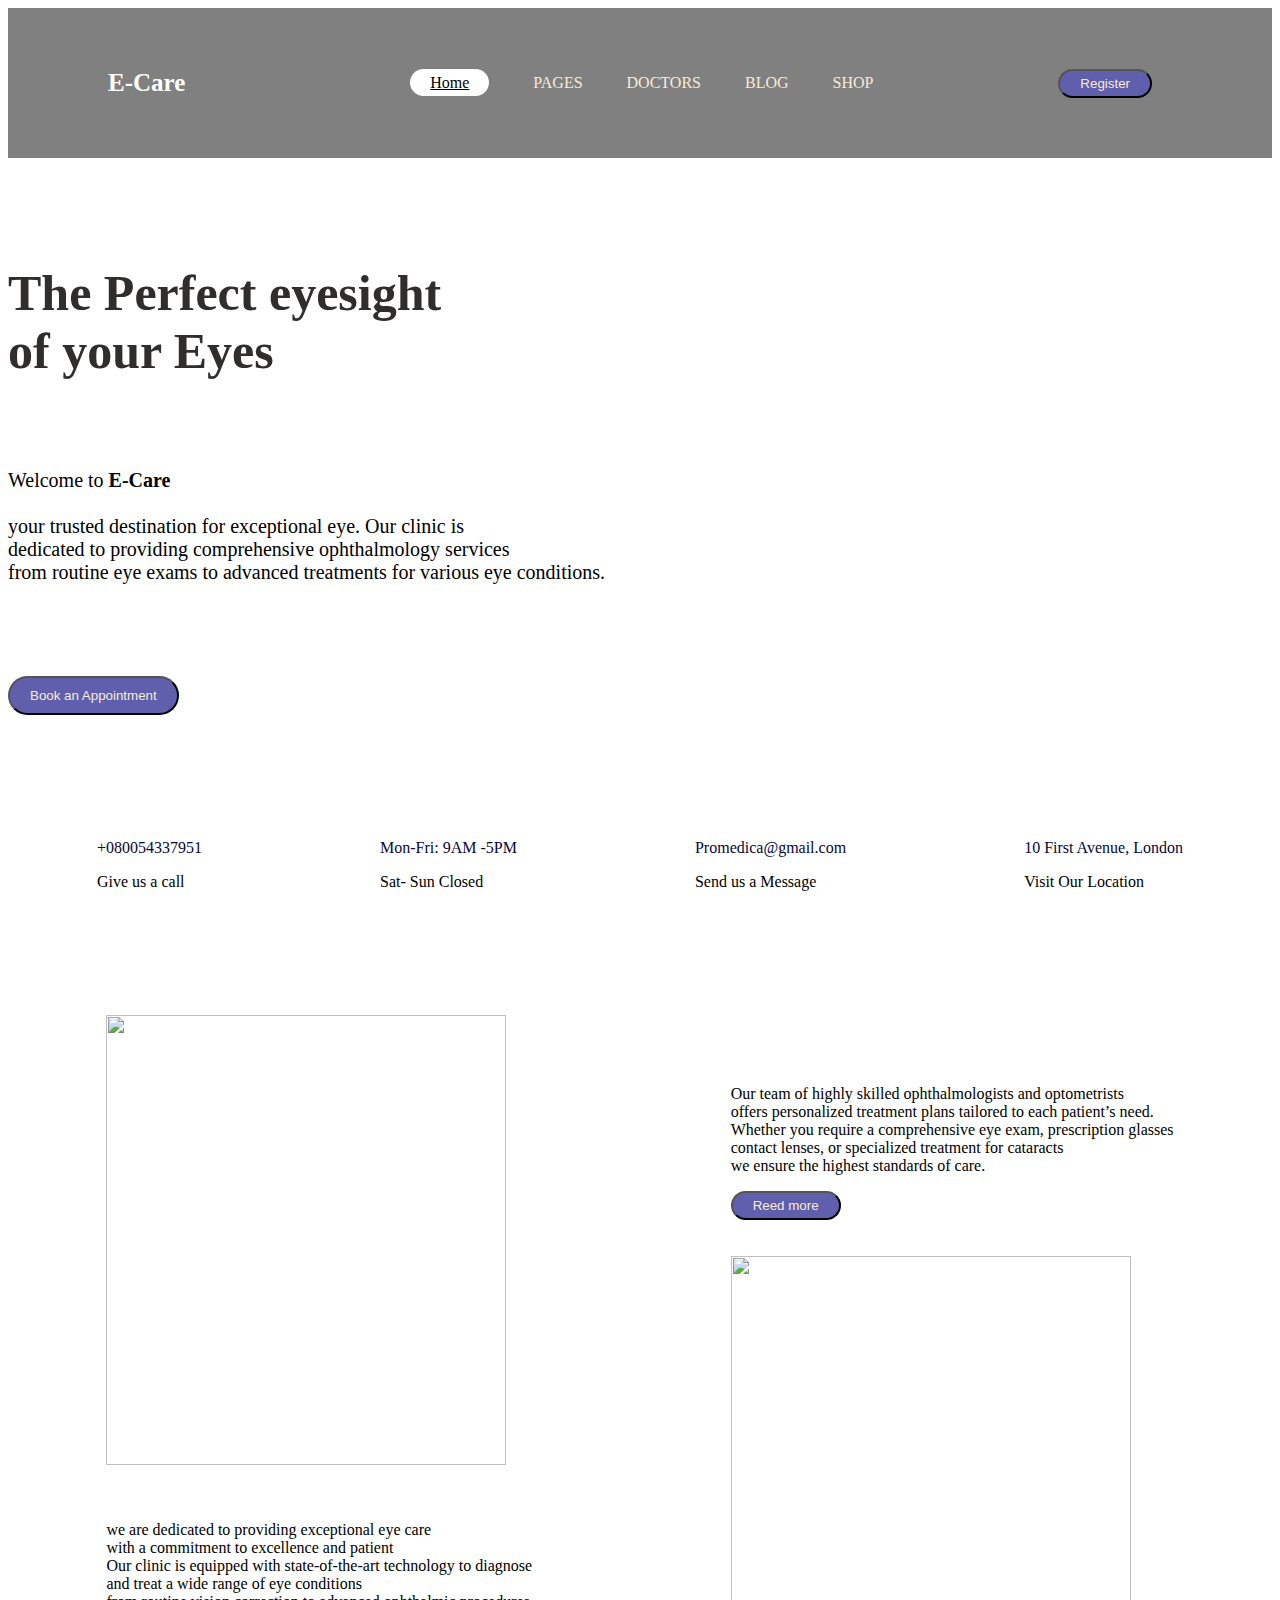
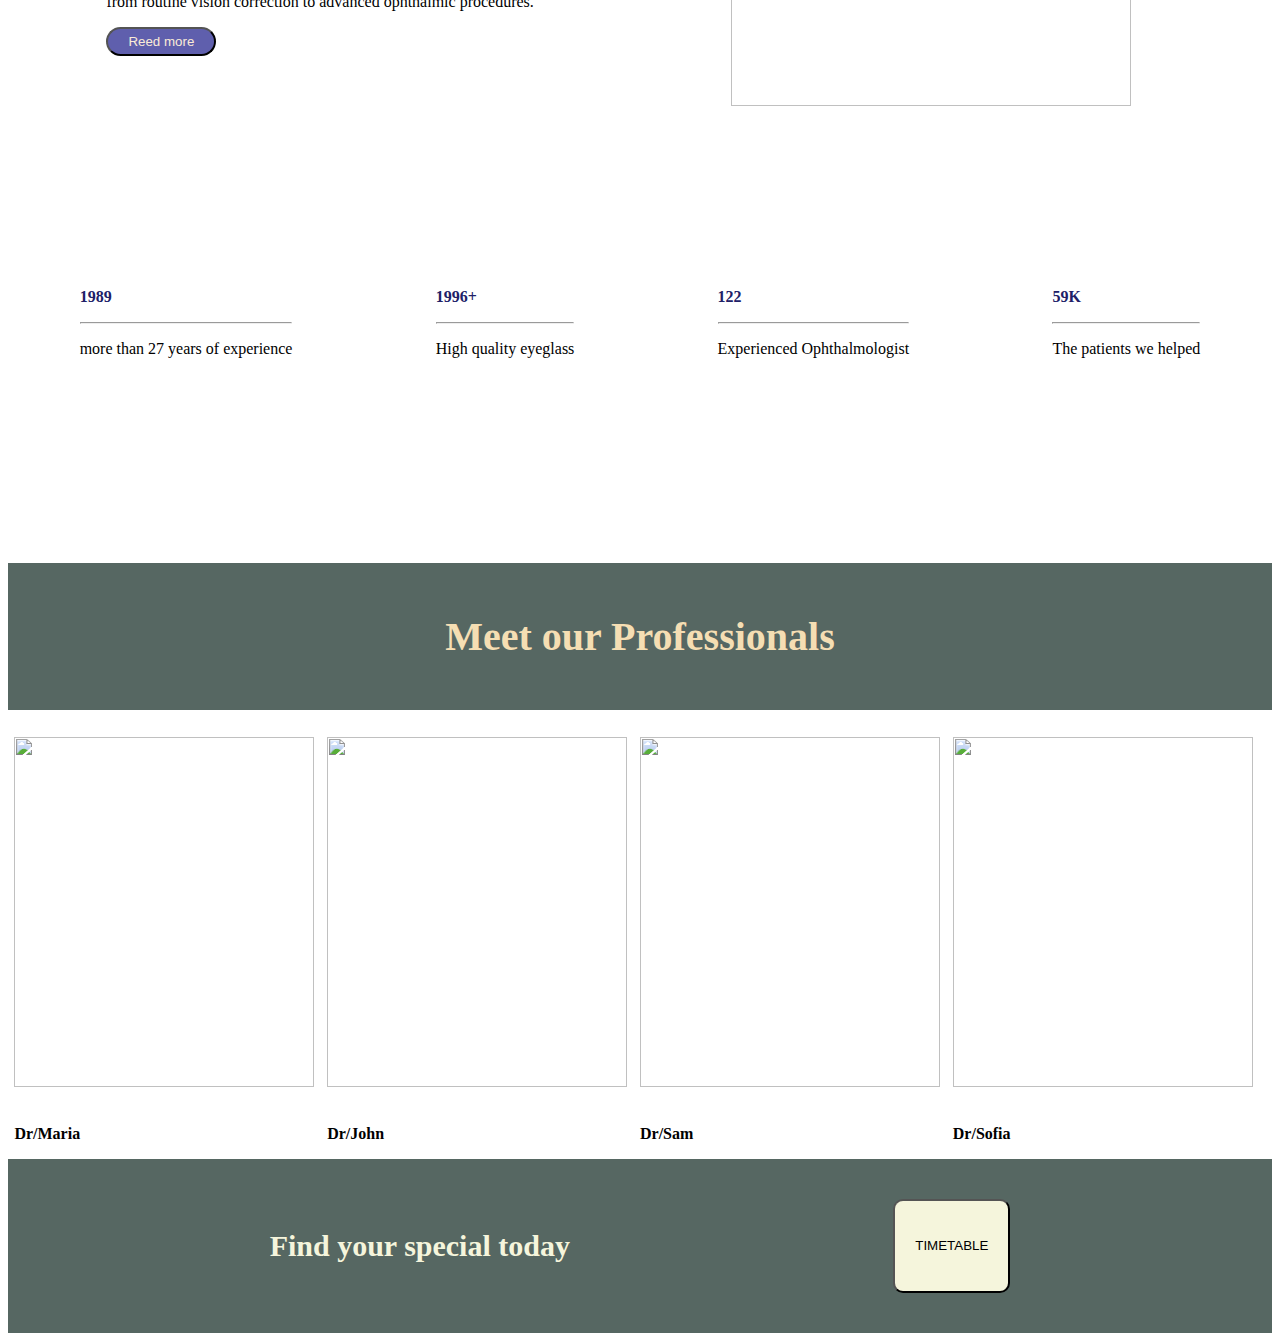
==== index.html @ f4765604 "first commit" ====
<!DOCTYPE html>
<html lang="en">
<head>
    <meta charset="UTF-8">
    <meta name="viewport" content="width=device-width, initial-scale=1.0">
    <link rel="stylesheet" href="doctor appointment.css">
    <title>E-Care</title>
    
</head>
<body>
    <section class="sec1">
          <nav>
        <a class="logo">E-Care</a>
         
        <ul>
             
            <li><a class="Home" href="">Home</a></li>
            <li><a class="page">PAGES</a></li>
            <li><a class="doctor">DOCTORS</a></li> 
            <li><a class="blog">BLOG</a></li> 
            <li><a class="shop">SHOP</a></li> 
         </ul>
         <button class="button">Register</button>
     </nav><br><br><br><br>
     <h1 class="title">The Perfect eyesight <br>of your Eyes</h1>
     <br><br>
      <p class="welcom">Welcome to <B>E-Care</B><br> <br> your trusted destination for exceptional 
     eye. Our clinic is <br> dedicated to providing comprehensive ophthalmology  
     services   <br>from routine eye exams to advanced treatments for various eye conditions.</p> <br><br><br><br>
     <button class="book">Book an Appointment</button>
     <br><br><br><br><br><br><br>

      
     <div class="end">
        <div> <p class="date"> <B>+080054337951</B></p>
            <p>Give us a call</p>
        </div> 
         
        <div >
        <p class="date"> <B>Mon-Fri: 9AM -5PM</B></p>
        <p>Sat- Sun Closed</p>
        </div>
        <div>
            <p class="date"> <B>Promedica@gmail.com</B> </p>
            <p>Send us a Message</p>
        </div>
        <div>
            <p class="date"> <B>10 First Avenue, London</B> </p>
            <p> Visit Our Location </p>
            </div>
     </div>
    </section>
    <br><br><br><br><br><br>
    <section >
         <div class="sec2"> 
        <div> 
            <img  class=" img" src="eyes for doctor.jpg" width="400" height="450" >
            <br><br><br>
           <p>  we are dedicated to providing exceptional eye care  <br>
           with a commitment to excellence and patient <br>
            Our clinic is equipped with state-of-the-art technology to diagnose <br>
            and treat a wide range of eye conditions <br>
            from routine vision correction to advanced ophthalmic procedures. </p>
            <button class="but"> Reed more </button>
       </div>
       <div> <br> <br> <br> 
           <p> Our team of highly skilled ophthalmologists and optometrists <br>
            offers personalized treatment plans tailored to each patient’s need. <br>
            Whether you require a comprehensive eye exam, prescription glasses <br>
            contact lenses, or specialized treatment for cataracts   <br>
             we ensure the highest standards of care.</p>
           <button class="but"> Reed more </button> <br><br><br>

           <img  class=" img" src="fix.jpg" width="400" height="450" >
        </div>
    </div>
    <br><br><br><br><br><br><br><br><br>
    <div class="end2">
     <div> <p class="num"><B>1989</B></p><hr>
         <p>more than 27 years of experience</p>
     </div> 
      
     <div>
     <p class="num" > <B>1996+</B></p><hr>
     <p>High quality eyeglass</p>
     </div>
     <div>
         <p class="num" ><B>122</B> </p><hr>
         <p>Experienced Ophthalmologist</p>
     </div>
     <div>
         <p class="num"> <B>59K</B> </p><hr>
         <p> The patients we helped </p>
         </div>
    </div>
           
    </div>  
       
</section> 
<br><br><br><br><br><br><br><br><br>
<section>
    <h1 class="tttt" align="center"><B>Meet our Professionals</B></h1>
    <div class="doctors">
        <div>
            <img src="doctor1.webp" width="300" height="350" > 
            <br><br>
            <p> <B>Dr/Maria</B></p>
    
        </div>
        <div>
            <img src="doctor2.webp" width="300" height="350" > 
            <br><br>
            <p> <B>Dr/John</B></p>
    
        </div>
        <div>
            <img src="doctor3.webp" width="300" height="350" > 
            <br><br>
            <p> <B>Dr/Sam</B></p>
    
        </div>
        <div>
            <img src="doctor4.webp" width="300" height="350"  > 
            <br><br>
            <p> <B>Dr/Sofia</B></p>
    
        </div> <br><br><br><br>
    </div>
    <div class="end3">
        <p class="ggg"><B>Find your special today </B></p>
        <button class="put">TIMETABLE</button>
    </div>
</section>
 

    

     

         
             
    
      
</body>
</html>
---- doctor appointment.css ----
.sec1 {
    background:url( eyes\ doctor.jpg);
    background-size: cover;

}
nav{
    display: flex;
    justify-content: space-between;
    align-items: center;
    padding: 40px 100px;
    background-color:gray;
}
nav ul li{
    display: inline-block;
    margin: 10px 20px;
    color: black;
     

    
}
.button{
    background-color:rgb(95, 95, 173);
    color: antiquewhite;
    padding: 5px 20px;
    border-radius: 50px;
   margin-right: 20px;
}
.Home{
background-color:white;
color: black;
padding: 5px 20px;
border-radius: 50px;
}
.logo{
    color:white;
    font-size: 25px;
    font-weight: 600;
}
.page{
    color:antiquewhite;
}
.doctor{
    color:antiquewhite;
}
.blog{
    color:antiquewhite;
}
.shop{
    color:antiquewhite;
}
.title{
    font-weight: 900;
    font-size:50px;
    color:rgb(48, 45, 45);
}
.welcom{
    font-weight:400;
    font-size:20px;
}
.book{
    background-color:rgb(95, 95, 173);
    color: antiquewhite;
    padding: 10px 20px;
    border-radius: 45px;
    font-weight: 100;}
.end{
    display: flex;
    justify-content:space-around;
    color:black;
}
 .welcom{
    font-weight: 400;
 }
 .date{
    color:rgb(6, 6, 58);
    font-weight: 200;
 }
 .sec2{
    display: flex;
    justify-content: space-around;
 }
 .but{
    background-color:rgb(95, 95, 173);
    color: antiquewhite;
    padding: 5px 20px;
    border-radius: 50px;
   margin-right: 20px;
 }
 .end2{
    display: flex;
    justify-content:space-around;
    align-items: center;

 }
 .num{
    color: rgb(32, 32, 103);
 }
  .doctors{
    display: flex;
    justify-content:space-around;
  }
  .tttt{
    color: wheat;
    font-size: 40px;
    background-color: rgb(86, 103, 98);
    padding: 50px 100px;
    align-content: center;
     
  }
  .end3{
    color:black;
    display: flex;
    justify-content:space-around;
    background-color: rgb(86, 103, 98);
    padding: 40px 100px ;
    
  }
  .ggg{
    font-size: 30px;
    color: beige;
  }
  .put{
    background-color:beige;
    color:black;
    padding: 5px 20px;
    border-radius: 10px;
   
  }
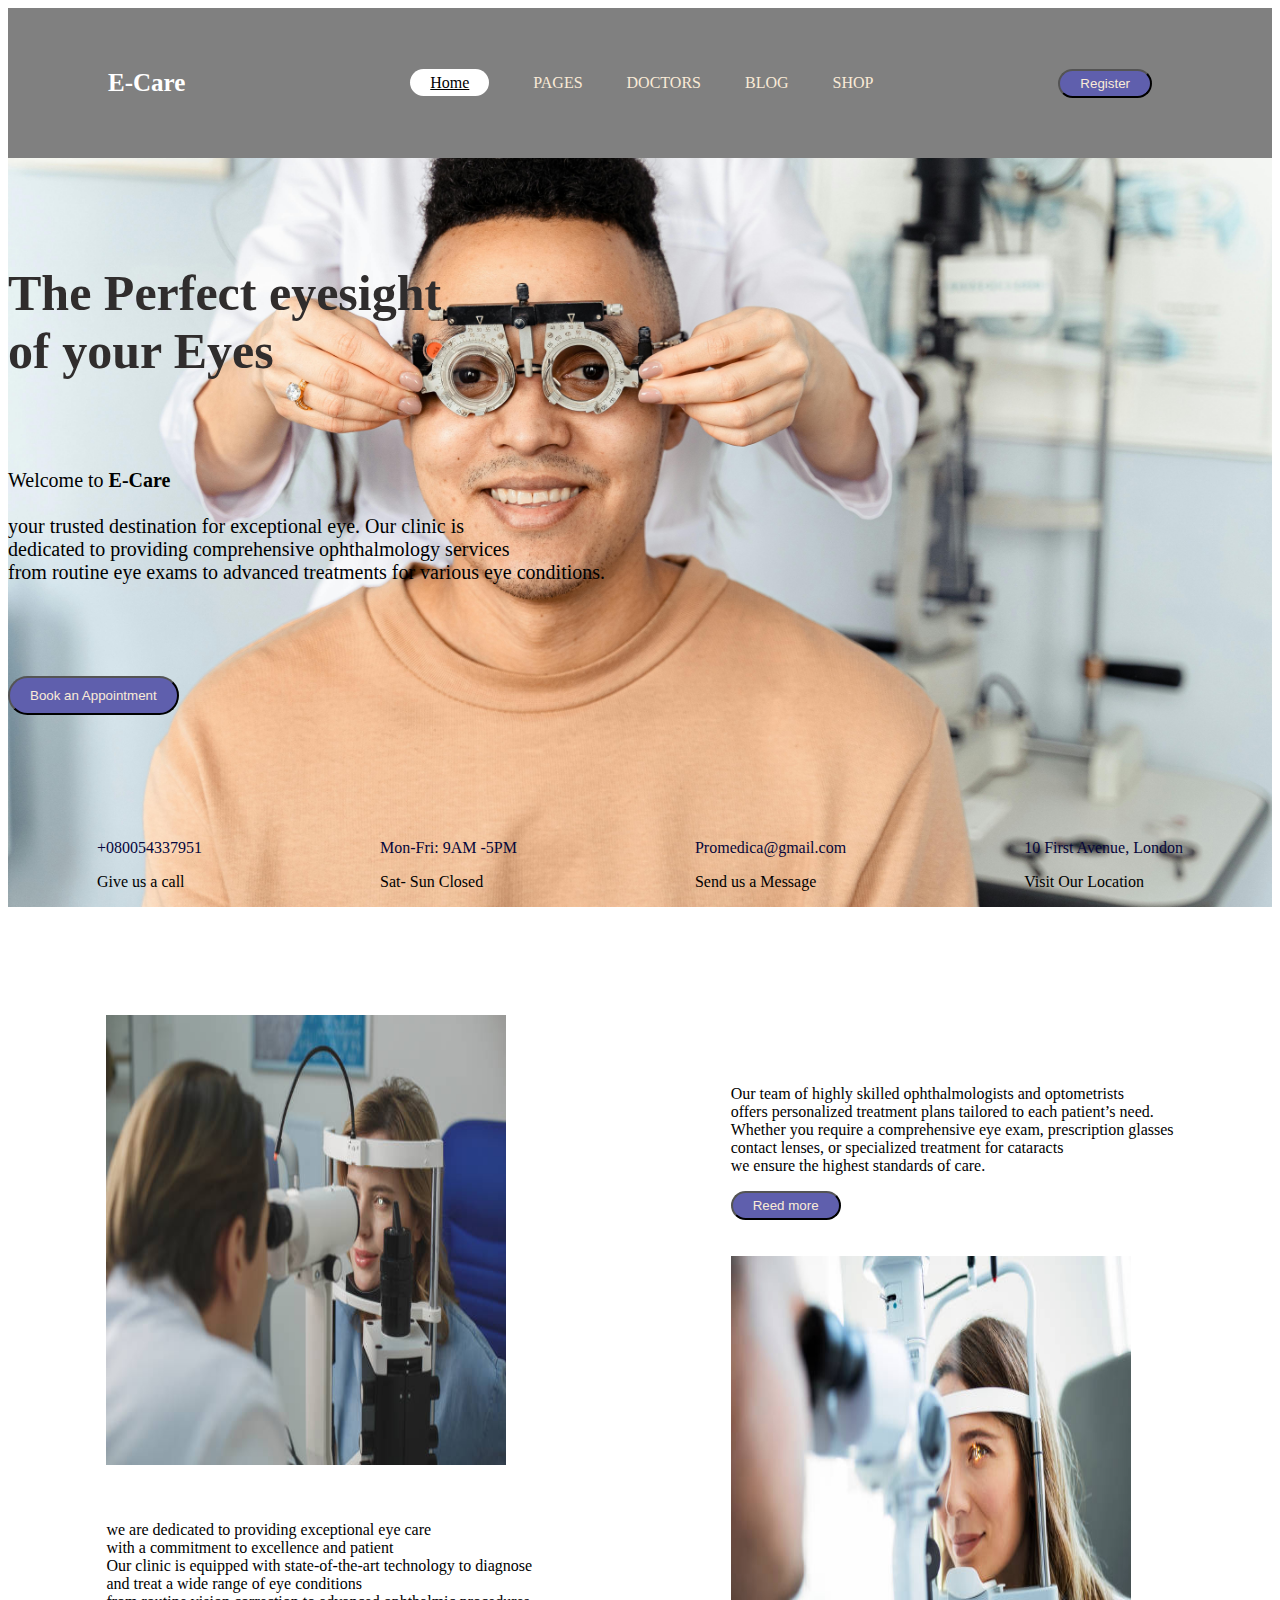
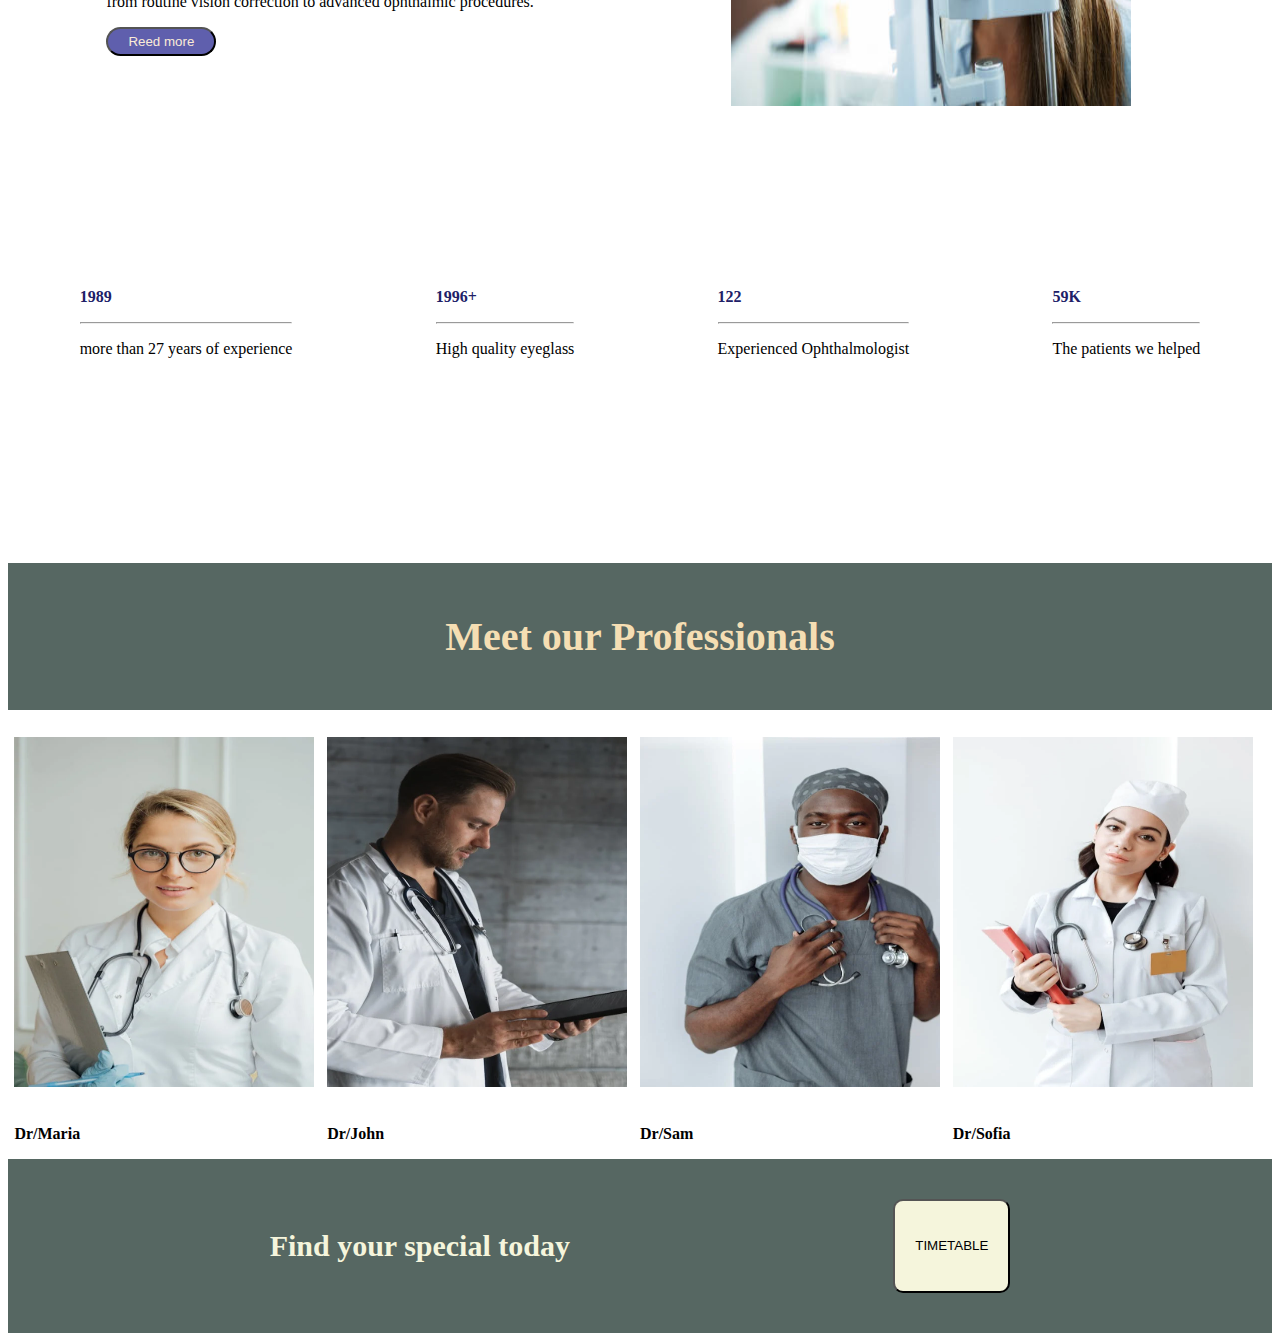
==== commit 270d9ee6: "first commit" ====
--- a/index.html
+++ b/index.html
@@ -3,7 +3,7 @@
 <head>
     <meta charset="UTF-8">
     <meta name="viewport" content="width=device-width, initial-scale=1.0">
-    <link rel="stylesheet" href="doctor appointment.css">
+    <link rel="stylesheet" href="index.css">
     <title>E-Care</title>
     
 </head>
--- a/index.css
+++ b/index.css
@@ -0,0 +1,128 @@
+ .sec1 {
+    background:url( eyes\ doctor.jpg);
+    background-size: cover;
+
+}
+nav{
+    display: flex;
+    justify-content: space-between;
+    align-items: center;
+    padding: 40px 100px;
+    background-color:gray;
+}
+nav ul li{
+    display: inline-block;
+    margin: 10px 20px;
+    color: black;
+     
+
+    
+}
+.button{
+    background-color:rgb(95, 95, 173);
+    color: antiquewhite;
+    padding: 5px 20px;
+    border-radius: 50px;
+   margin-right: 20px;
+}
+.Home{
+background-color:white;
+color: black;
+padding: 5px 20px;
+border-radius: 50px;
+}
+.logo{
+    color:white;
+    font-size: 25px;
+    font-weight: 600;
+}
+.page{
+    color:antiquewhite;
+}
+.doctor{
+    color:antiquewhite;
+}
+.blog{
+    color:antiquewhite;
+}
+.shop{
+    color:antiquewhite;
+}
+.title{
+    font-weight: 900;
+    font-size:50px;
+    color:rgb(48, 45, 45);
+}
+.welcom{
+    font-weight:400;
+    font-size:20px;
+}
+.book{
+    background-color:rgb(95, 95, 173);
+    color: antiquewhite;
+    padding: 10px 20px;
+    border-radius: 45px;
+    font-weight: 100;}
+.end{
+    display: flex;
+    justify-content:space-around;
+    color:black;
+}
+ .welcom{
+    font-weight: 400;
+ }
+ .date{
+    color:rgb(6, 6, 58);
+    font-weight: 200;
+ }
+ .sec2{
+    display: flex;
+    justify-content: space-around;
+ }
+ .but{
+    background-color:rgb(95, 95, 173);
+    color: antiquewhite;
+    padding: 5px 20px;
+    border-radius: 50px;
+   margin-right: 20px;
+ }
+ .end2{
+    display: flex;
+    justify-content:space-around;
+    align-items: center;
+
+ }
+ .num{
+    color: rgb(32, 32, 103);
+ }
+  .doctors{
+    display: flex;
+    justify-content:space-around;
+  }
+  .tttt{
+    color: wheat;
+    font-size: 40px;
+    background-color: rgb(86, 103, 98);
+    padding: 50px 100px;
+    align-content: center;
+     
+  }
+  .end3{
+    color:black;
+    display: flex;
+    justify-content:space-around;
+    background-color: rgb(86, 103, 98);
+    padding: 40px 100px ;
+    
+  }
+  .ggg{
+    font-size: 30px;
+    color: beige;
+  }
+  .put{
+    background-color:beige;
+    color:black;
+    padding: 5px 20px;
+    border-radius: 10px;
+   
+  }
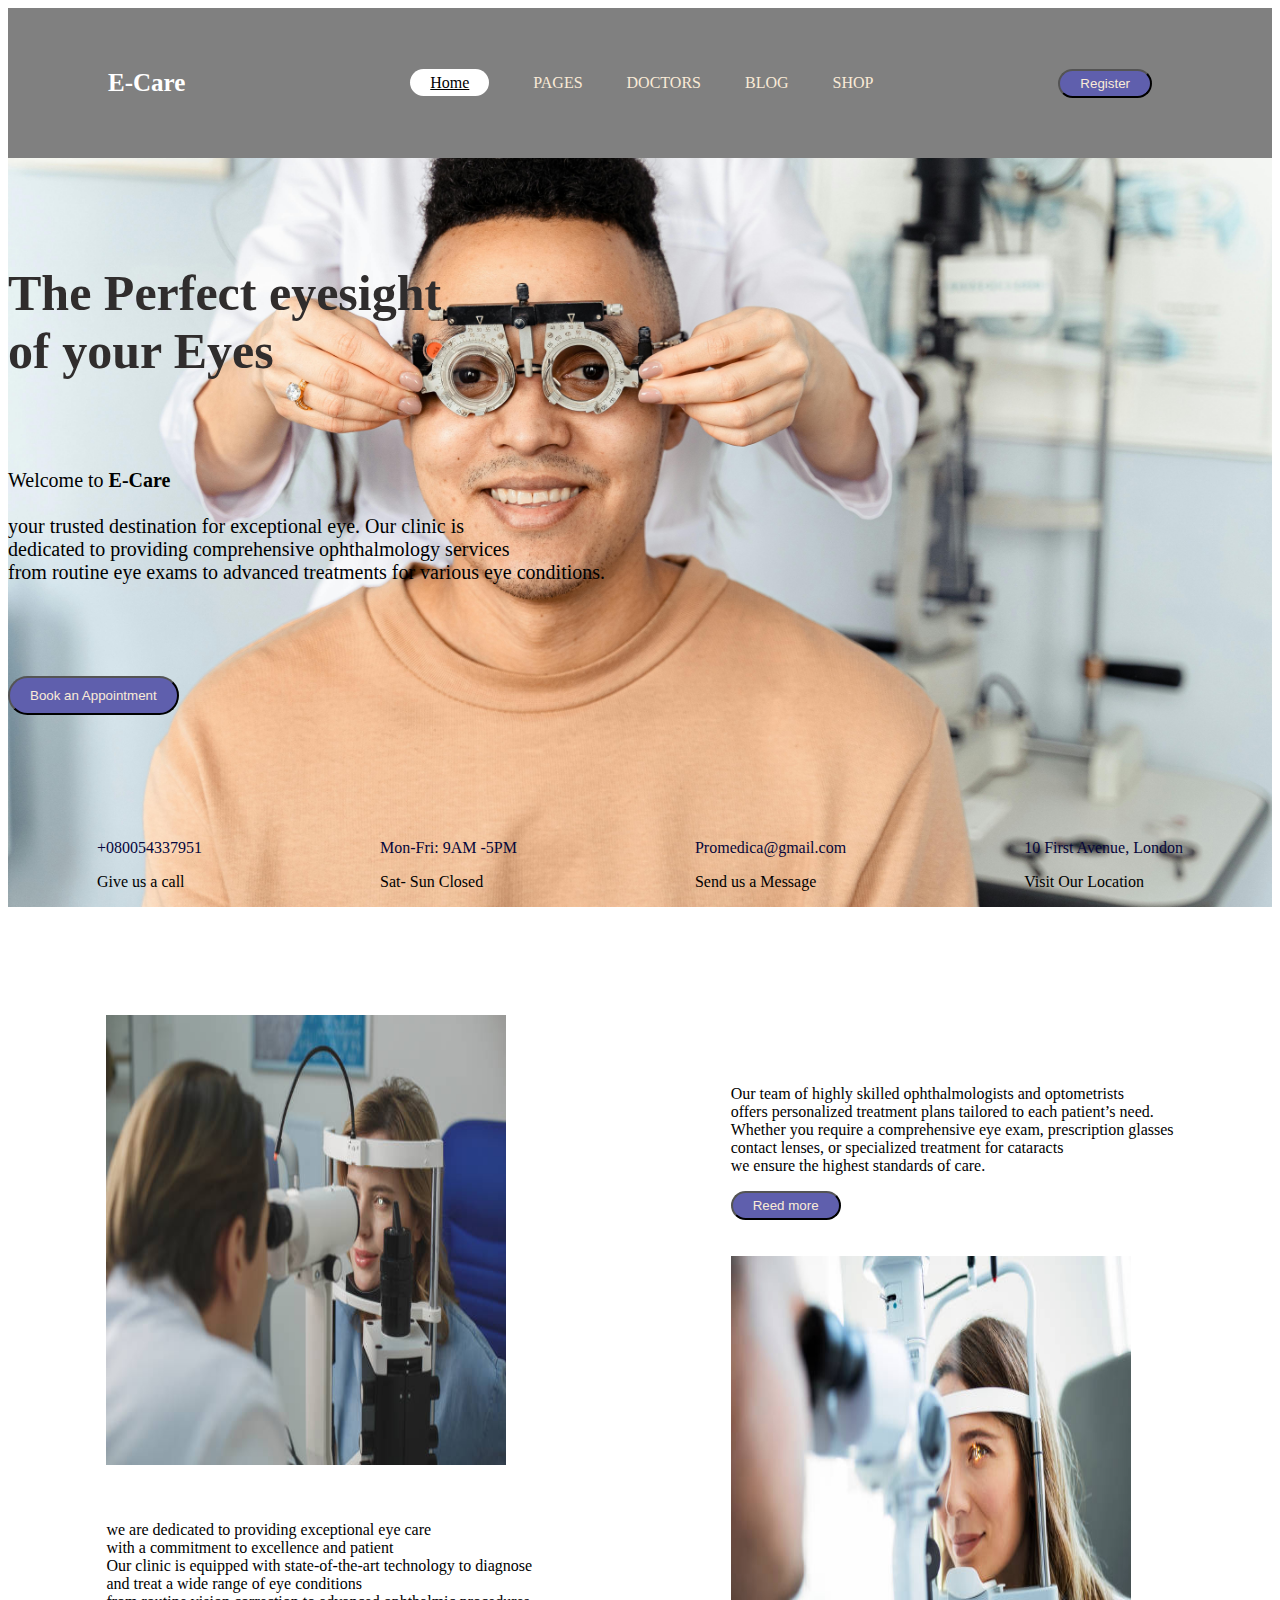
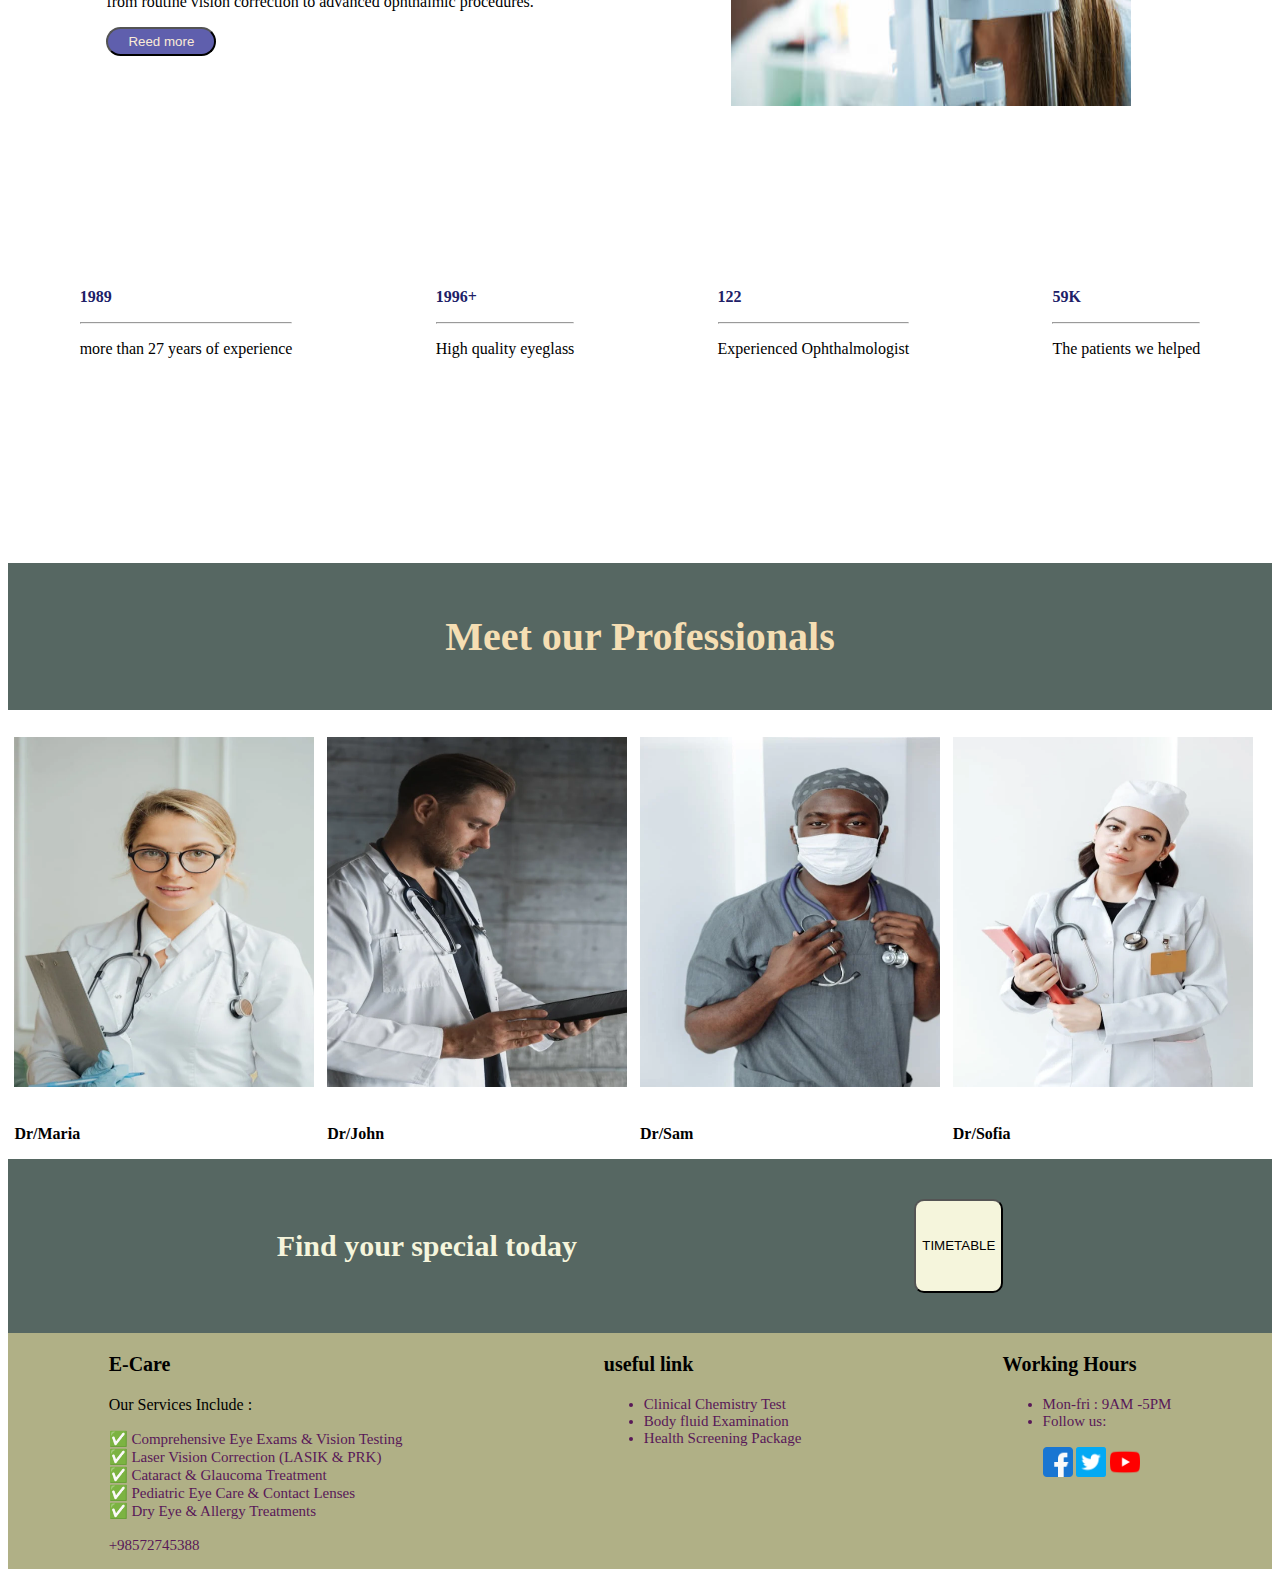
==== commit d9ba9ddc: "first commit" ====
--- a/index.html
+++ b/index.html
@@ -130,7 +130,48 @@
         <p class="ggg"><B>Find your special today </B></p>
         <button class="put">TIMETABLE</button>
     </div>
-</section>
+</section> 
+<div class="footer">
+    <div>
+        <p class="foot"><B>E-Care</B></p>
+        <p>Our Services Include :</p>
+        <p class="list"> ✅ Comprehensive Eye Exams & Vision Testing <br>
+            ✅ Laser Vision Correction (LASIK & PRK) <br>
+            ✅ Cataract & Glaucoma Treatment <br>
+            ✅ Pediatric Eye Care & Contact Lenses <br>
+            ✅ Dry Eye & Allergy Treatments <br><br>
+               +98572745388</p>
+    
+            
+    </div>
+    <div>
+        
+           <p class="foot"><B> useful link</B> </p>  
+            <ul>
+                <li class="list">Clinical Chemistry Test</li>
+                <li class="list">Body fluid Examination </li>
+                <li class="list">Health Screening Package</li>
+                 
+              </ul>
+    
+    
+    </div>
+    <div>
+        <p class="foot"><B>Working Hours</B> </p>  
+            <ul>
+                <li class="list"> Mon-fri : 9AM -5PM</li>
+                
+                <li class="list">Follow us: <br> <br><img src="icon facebook.png"   width="30px" height="30" > <img src="icon twitter.png"   width="30px" height="30" > <img src="icon youtube.png"   width="30px" height="30" ></li>
+                 
+                 
+              </ul>
+    
+    </div>
+</div>
+
+ 
+ 
+
  
 
     
--- a/index.css
+++ b/index.css
@@ -122,7 +122,20 @@
   .put{
     background-color:beige;
     color:black;
-    padding: 5px 20px;
+    padding:5px,10px;
     border-radius: 10px;
    
   }
+  .footer{
+    display: flex;
+    justify-content: space-around;
+    background-color:rgb(176, 176, 134);
+  }
+  .foot{
+    font-size:20px;
+    color: black;
+  }
+  .list{
+    font-size:15px;
+    color: rgb(88, 24, 88);
+  }
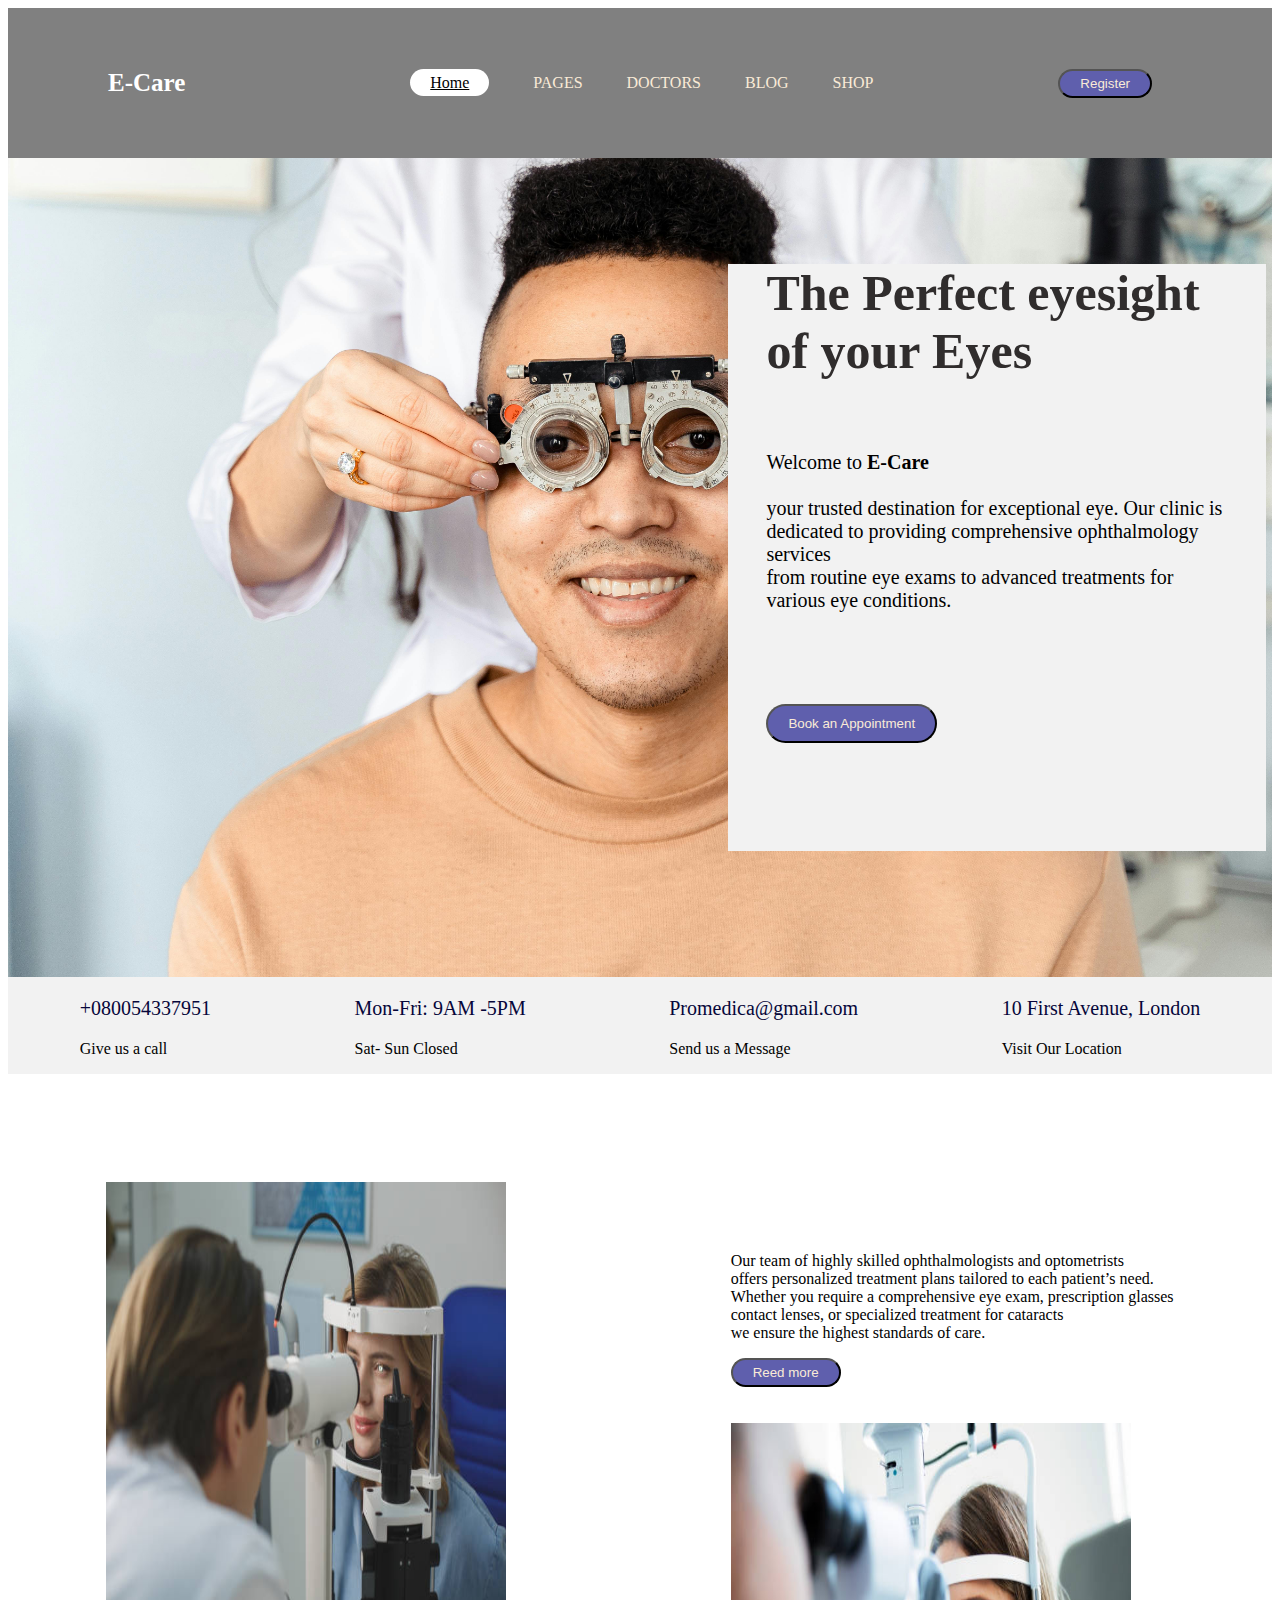
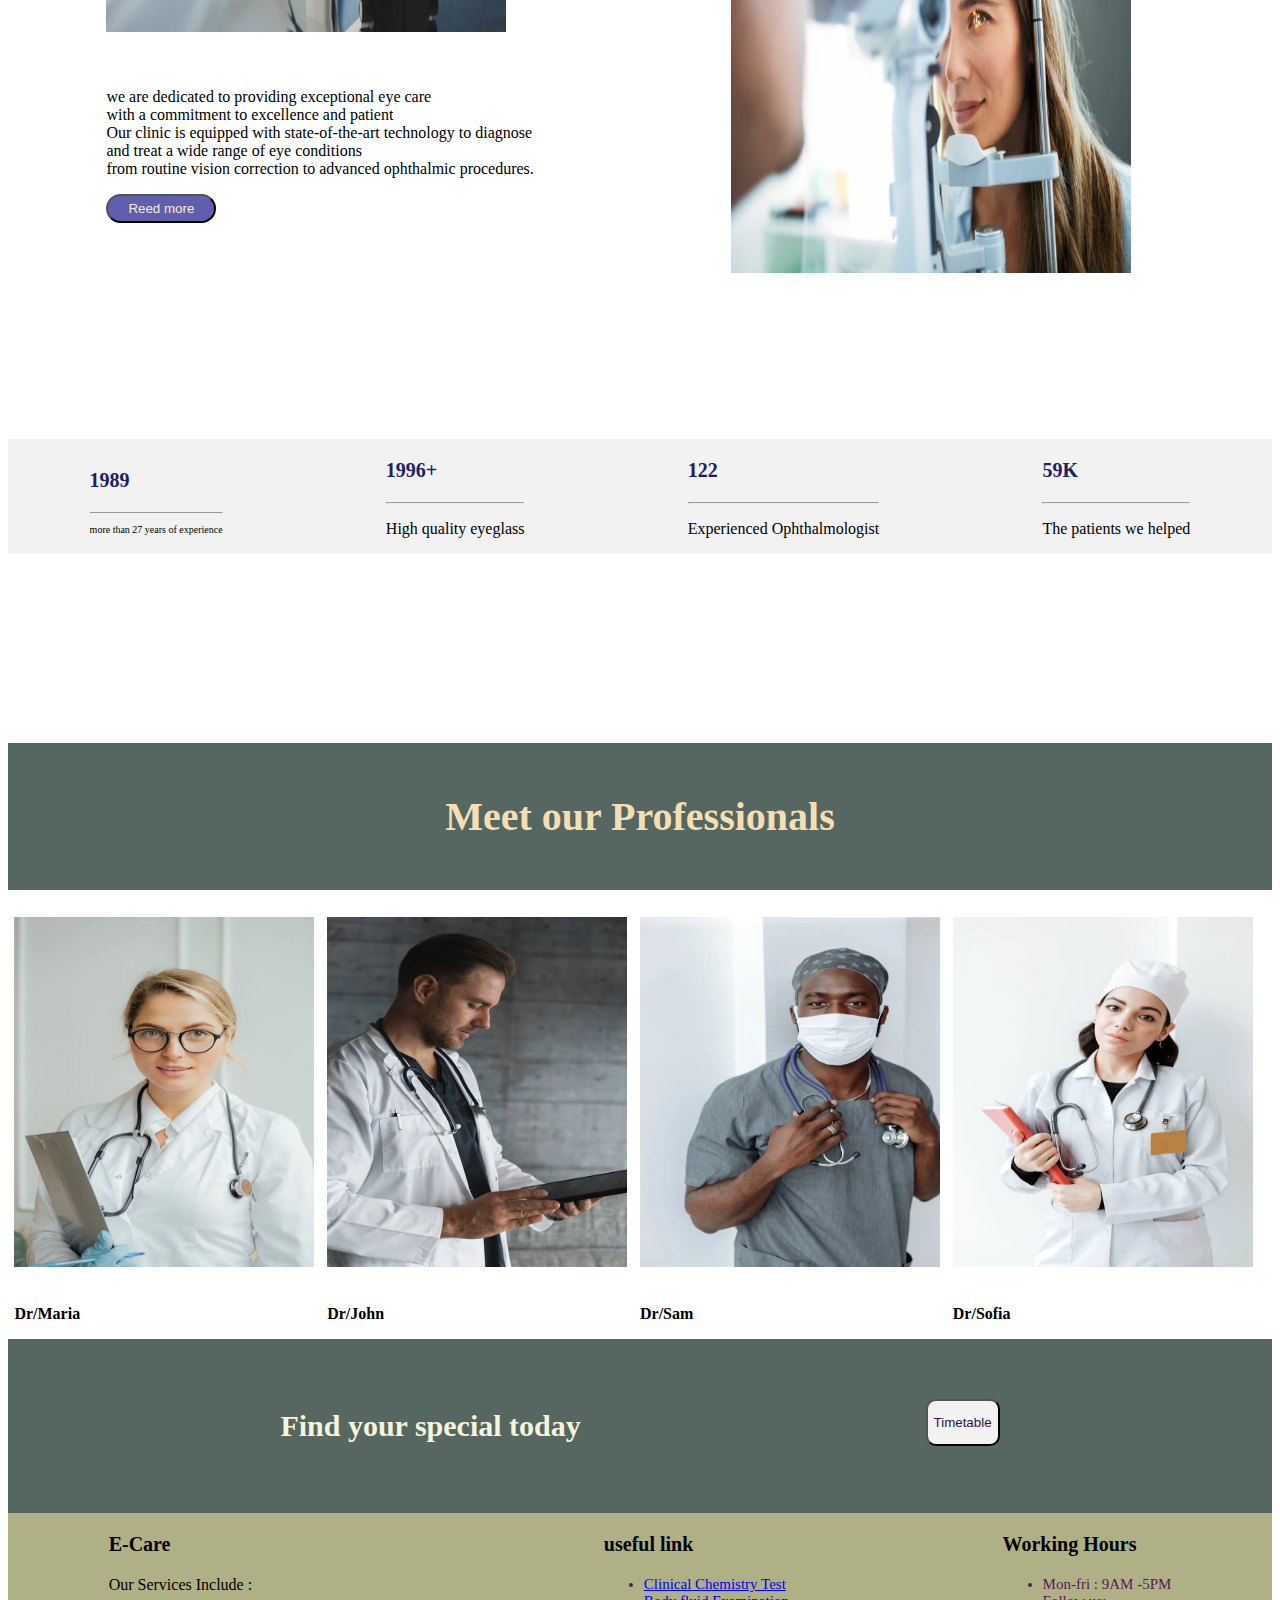
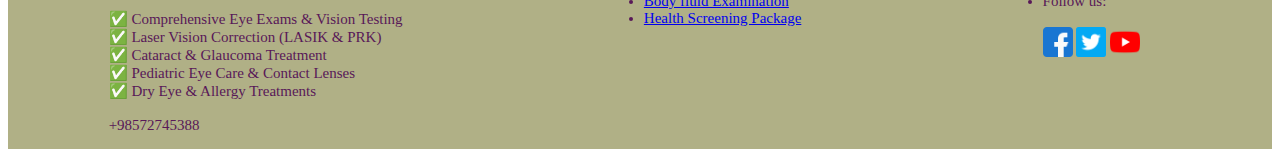
==== commit 28c6c655: "Add files via upload" ====
--- a/index.html
+++ b/index.html
@@ -1,186 +1,192 @@
-<!DOCTYPE html>
-<html lang="en">
-<head>
-    <meta charset="UTF-8">
-    <meta name="viewport" content="width=device-width, initial-scale=1.0">
-    <link rel="stylesheet" href="index.css">
-    <title>E-Care</title>
-    
-</head>
-<body>
-    <section class="sec1">
-          <nav>
-        <a class="logo">E-Care</a>
-         
-        <ul>
-             
-            <li><a class="Home" href="">Home</a></li>
-            <li><a class="page">PAGES</a></li>
-            <li><a class="doctor">DOCTORS</a></li> 
-            <li><a class="blog">BLOG</a></li> 
-            <li><a class="shop">SHOP</a></li> 
-         </ul>
-         <button class="button">Register</button>
-     </nav><br><br><br><br>
-     <h1 class="title">The Perfect eyesight <br>of your Eyes</h1>
-     <br><br>
-      <p class="welcom">Welcome to <B>E-Care</B><br> <br> your trusted destination for exceptional 
-     eye. Our clinic is <br> dedicated to providing comprehensive ophthalmology  
-     services   <br>from routine eye exams to advanced treatments for various eye conditions.</p> <br><br><br><br>
-     <button class="book">Book an Appointment</button>
-     <br><br><br><br><br><br><br>
-
-      
-     <div class="end">
-        <div> <p class="date"> <B>+080054337951</B></p>
-            <p>Give us a call</p>
-        </div> 
-         
-        <div >
-        <p class="date"> <B>Mon-Fri: 9AM -5PM</B></p>
-        <p>Sat- Sun Closed</p>
-        </div>
-        <div>
-            <p class="date"> <B>Promedica@gmail.com</B> </p>
-            <p>Send us a Message</p>
-        </div>
-        <div>
-            <p class="date"> <B>10 First Avenue, London</B> </p>
-            <p> Visit Our Location </p>
-            </div>
-     </div>
-    </section>
-    <br><br><br><br><br><br>
-    <section >
-         <div class="sec2"> 
-        <div> 
-            <img  class=" img" src="eyes for doctor.jpg" width="400" height="450" >
-            <br><br><br>
-           <p>  we are dedicated to providing exceptional eye care  <br>
-           with a commitment to excellence and patient <br>
-            Our clinic is equipped with state-of-the-art technology to diagnose <br>
-            and treat a wide range of eye conditions <br>
-            from routine vision correction to advanced ophthalmic procedures. </p>
-            <button class="but"> Reed more </button>
-       </div>
-       <div> <br> <br> <br> 
-           <p> Our team of highly skilled ophthalmologists and optometrists <br>
-            offers personalized treatment plans tailored to each patient’s need. <br>
-            Whether you require a comprehensive eye exam, prescription glasses <br>
-            contact lenses, or specialized treatment for cataracts   <br>
-             we ensure the highest standards of care.</p>
-           <button class="but"> Reed more </button> <br><br><br>
-
-           <img  class=" img" src="fix.jpg" width="400" height="450" >
-        </div>
-    </div>
-    <br><br><br><br><br><br><br><br><br>
-    <div class="end2">
-     <div> <p class="num"><B>1989</B></p><hr>
-         <p>more than 27 years of experience</p>
-     </div> 
-      
-     <div>
-     <p class="num" > <B>1996+</B></p><hr>
-     <p>High quality eyeglass</p>
-     </div>
-     <div>
-         <p class="num" ><B>122</B> </p><hr>
-         <p>Experienced Ophthalmologist</p>
-     </div>
-     <div>
-         <p class="num"> <B>59K</B> </p><hr>
-         <p> The patients we helped </p>
-         </div>
-    </div>
-           
-    </div>  
-       
-</section> 
-<br><br><br><br><br><br><br><br><br>
-<section>
-    <h1 class="tttt" align="center"><B>Meet our Professionals</B></h1>
-    <div class="doctors">
-        <div>
-            <img src="doctor1.webp" width="300" height="350" > 
-            <br><br>
-            <p> <B>Dr/Maria</B></p>
-    
-        </div>
-        <div>
-            <img src="doctor2.webp" width="300" height="350" > 
-            <br><br>
-            <p> <B>Dr/John</B></p>
-    
-        </div>
-        <div>
-            <img src="doctor3.webp" width="300" height="350" > 
-            <br><br>
-            <p> <B>Dr/Sam</B></p>
-    
-        </div>
-        <div>
-            <img src="doctor4.webp" width="300" height="350"  > 
-            <br><br>
-            <p> <B>Dr/Sofia</B></p>
-    
-        </div> <br><br><br><br>
-    </div>
-    <div class="end3">
-        <p class="ggg"><B>Find your special today </B></p>
-        <button class="put">TIMETABLE</button>
-    </div>
-</section> 
-<div class="footer">
-    <div>
-        <p class="foot"><B>E-Care</B></p>
-        <p>Our Services Include :</p>
-        <p class="list"> ✅ Comprehensive Eye Exams & Vision Testing <br>
-            ✅ Laser Vision Correction (LASIK & PRK) <br>
-            ✅ Cataract & Glaucoma Treatment <br>
-            ✅ Pediatric Eye Care & Contact Lenses <br>
-            ✅ Dry Eye & Allergy Treatments <br><br>
-               +98572745388</p>
-    
-            
-    </div>
-    <div>
-        
-           <p class="foot"><B> useful link</B> </p>  
-            <ul>
-                <li class="list">Clinical Chemistry Test</li>
-                <li class="list">Body fluid Examination </li>
-                <li class="list">Health Screening Package</li>
-                 
-              </ul>
-    
-    
-    </div>
-    <div>
-        <p class="foot"><B>Working Hours</B> </p>  
-            <ul>
-                <li class="list"> Mon-fri : 9AM -5PM</li>
-                
-                <li class="list">Follow us: <br> <br><img src="icon facebook.png"   width="30px" height="30" > <img src="icon twitter.png"   width="30px" height="30" > <img src="icon youtube.png"   width="30px" height="30" ></li>
-                 
-                 
-              </ul>
-    
-    </div>
-</div>
-
- 
- 
-
- 
-
-    
-
-     
-
-         
-             
-    
-      
-</body>
+<!DOCTYPE html>
+<html lang="en">
+<head>
+    <meta charset="UTF-8">
+    <meta name="viewport" content="width=device-width, initial-scale=1.0">
+    <link rel="stylesheet" href="index.css">
+    <title>E-Care</title>
+    
+</head>
+<body>
+    <section class="sec1"> 
+        
+          <nav>
+        <a class="logo">E-Care</a>
+         
+        <ul>
+             
+            <li><a class="Home" href="">Home</a></li>
+            <li><a class="page">PAGES</a></li>
+            <li><a class="doctor">DOCTORS</a></li> 
+            <li><a class="blog">BLOG</a></li> 
+            <li><a class="shop">SHOP</a></li> 
+         </ul>
+         <button class="button">Register</button>
+     </nav><br><br><br><br> 
+     <div class="Perfect">
+        <h1 class="title">The Perfect eyesight <br>of your Eyes</h1>
+        <br>
+         <p class="welcom">Welcome to <B>E-Care</B><br> <br> your trusted destination for exceptional 
+        eye. Our clinic is <br> dedicated to providing comprehensive ophthalmology  
+        services   <br>from routine eye exams to advanced treatments for various eye conditions.</p> <br><br><br><br>
+        <button class="book">Book an Appointment</button>
+        <br><br><br><br><br><br><br>
+   
+     </div>
+      
+
+      
+     <div class="end">
+        <div> <p class="date"> <B>+080054337951</B></p>
+            <p>Give us a call</p>
+        </div> 
+         
+        <div >
+        <p class="date"> <B>Mon-Fri: 9AM -5PM</B></p>
+        <p>Sat- Sun Closed</p>
+        </div>
+        <div>
+            <p class="date"> <B>Promedica@gmail.com</B> </p>
+            <p>Send us a Message</p>
+        </div>
+        <div>
+            <p class="date"> <B>10 First Avenue, London</B> </p>
+            <p> Visit Our Location </p>
+            </div>
+     </div>
+    </section>
+    <br><br><br><br><br><br>
+    <section >
+         <div class="sec2"> 
+        <div> 
+            <img  class=" img" src="eyes for doctor.jpg" width="400" height="450" >
+            <br><br><br>
+           <p>  we are dedicated to providing exceptional eye care  <br>
+           with a commitment to excellence and patient <br>
+            Our clinic is equipped with state-of-the-art technology to diagnose <br>
+            and treat a wide range of eye conditions <br>
+            from routine vision correction to advanced ophthalmic procedures. </p>
+            <button class="but"> Reed more </button>
+       </div>
+       <div> <br> <br> <br> 
+           <p> Our team of highly skilled ophthalmologists and optometrists <br>
+            offers personalized treatment plans tailored to each patient’s need. <br>
+            Whether you require a comprehensive eye exam, prescription glasses <br>
+            contact lenses, or specialized treatment for cataracts   <br>
+             we ensure the highest standards of care.</p>
+           <button class="but"> Reed more </button> <br><br><br>
+
+           <img  class=" img" src="fix.jpg" width="400" height="450" >
+        </div>
+    </div>
+    <br><br><br><br><br><br><br><br><br>
+    <div class="end2">
+     <div> <p class="num"><B>1989</B></p><hr>
+         <p class="more">more than 27 years of experience</p>
+     </div> 
+      
+     <div>
+     <p class="num" > <B>1996+</B></p><hr>
+     <p>High quality eyeglass</p>
+     </div>
+     <div>
+         <p class="num" ><B>122</B> </p><hr>
+         <p>Experienced Ophthalmologist</p>
+     </div>
+     <div>
+         <p class="num"> <B>59K</B> </p><hr>
+         <p> The patients we helped </p>
+         </div>
+    </div>
+           
+    </div>  
+       
+</section> 
+<br><br><br><br><br><br><br><br><br>
+<section>
+    <h1 class="tttt" align="center"><B>Meet our Professionals</B></h1>
+    <div class="doctors">
+        <div>
+            <img src="doctor1.webp" width="300" height="350" > 
+            <br><br>
+            <p> <B>Dr/Maria</B></p>
+    
+        </div>
+        <div>
+            <img src="doctor2.webp" width="300" height="350" > 
+            <br><br>
+            <p> <B>Dr/John</B></p>
+    
+        </div>
+        <div>
+            <img src="doctor3.webp" width="300" height="350" > 
+            <br><br>
+            <p> <B>Dr/Sam</B></p>
+    
+        </div>
+        <div>
+            <img src="doctor4.webp" width="300" height="350"  > 
+            <br><br>
+            <p> <B>Dr/Sofia</B></p>
+    
+        </div> <br><br><br><br>
+    </div>
+    <div class="end3">
+        <p class="ggg"><B>Find your special today </B></p>
+        <div><button class="put">Timetable</button></div>
+         
+    </div>
+</section> 
+<div class="footer">
+    <div>
+        <p class="foot"><B>E-Care</B></p>
+        <p>Our Services Include :</p>
+        <p class="list"> ✅ Comprehensive Eye Exams & Vision Testing <br>
+            ✅ Laser Vision Correction (LASIK & PRK) <br>
+            ✅ Cataract & Glaucoma Treatment <br>
+            ✅ Pediatric Eye Care & Contact Lenses <br>
+            ✅ Dry Eye & Allergy Treatments <br><br>
+               +98572745388</p>
+    
+            
+    </div>
+    <div>
+        
+           <p class="foot"><B> useful link</B> </p>  
+            <ul>
+                <li class="list"><a href="#">Clinical Chemistry Test</a></li>
+                <li class="list"><a href="#">Body fluid Examination</a></li>
+                <li class="list"><a href="#">Health Screening Package</a></li>
+                 
+              </ul>
+    
+    
+    </div>
+    <div>
+        <p class="foot"><B>Working Hours</B> </p>  
+            <ul>
+                <li class="list"> Mon-fri : 9AM -5PM</li>
+                
+                <li class="list">Follow us: <br> <br><img src="icon facebook.png"   width="30px" height="30" > <img src="icon twitter.png"   width="30px" height="30" > <img src="icon youtube.png"   width="30px" height="30" ></li>
+                 
+                 
+              </ul>
+    
+    </div>
+</div>
+
+ 
+ 
+
+ 
+
+    
+
+     
+
+         
+             
+    
+      
+</body>
 </html>--- a/index.css
+++ b/index.css
@@ -1,141 +1,165 @@
- .sec1 {
-    background:url( eyes\ doctor.jpg);
-    background-size: cover;
-
-}
-nav{
-    display: flex;
-    justify-content: space-between;
-    align-items: center;
-    padding: 40px 100px;
-    background-color:gray;
-}
-nav ul li{
-    display: inline-block;
-    margin: 10px 20px;
-    color: black;
-     
-
-    
-}
-.button{
-    background-color:rgb(95, 95, 173);
-    color: antiquewhite;
-    padding: 5px 20px;
-    border-radius: 50px;
-   margin-right: 20px;
-}
-.Home{
-background-color:white;
-color: black;
-padding: 5px 20px;
-border-radius: 50px;
-}
-.logo{
-    color:white;
-    font-size: 25px;
-    font-weight: 600;
-}
-.page{
-    color:antiquewhite;
-}
-.doctor{
-    color:antiquewhite;
-}
-.blog{
-    color:antiquewhite;
-}
-.shop{
-    color:antiquewhite;
-}
-.title{
-    font-weight: 900;
-    font-size:50px;
-    color:rgb(48, 45, 45);
-}
-.welcom{
-    font-weight:400;
-    font-size:20px;
-}
-.book{
-    background-color:rgb(95, 95, 173);
-    color: antiquewhite;
-    padding: 10px 20px;
-    border-radius: 45px;
-    font-weight: 100;}
-.end{
-    display: flex;
-    justify-content:space-around;
-    color:black;
-}
- .welcom{
-    font-weight: 400;
- }
- .date{
-    color:rgb(6, 6, 58);
-    font-weight: 200;
- }
- .sec2{
-    display: flex;
-    justify-content: space-around;
- }
- .but{
-    background-color:rgb(95, 95, 173);
-    color: antiquewhite;
-    padding: 5px 20px;
-    border-radius: 50px;
-   margin-right: 20px;
- }
- .end2{
-    display: flex;
-    justify-content:space-around;
-    align-items: center;
-
- }
- .num{
-    color: rgb(32, 32, 103);
- }
-  .doctors{
-    display: flex;
-    justify-content:space-around;
-  }
-  .tttt{
-    color: wheat;
-    font-size: 40px;
-    background-color: rgb(86, 103, 98);
-    padding: 50px 100px;
-    align-content: center;
-     
-  }
-  .end3{
-    color:black;
-    display: flex;
-    justify-content:space-around;
-    background-color: rgb(86, 103, 98);
-    padding: 40px 100px ;
-    
-  }
-  .ggg{
-    font-size: 30px;
-    color: beige;
-  }
-  .put{
-    background-color:beige;
-    color:black;
-    padding:5px,10px;
-    border-radius: 10px;
-   
-  }
-  .footer{
-    display: flex;
-    justify-content: space-around;
-    background-color:rgb(176, 176, 134);
-  }
-  .foot{
-    font-size:20px;
-    color: black;
-  }
-  .list{
-    font-size:15px;
-    color: rgb(88, 24, 88);
-  }
+ .sec1 {
+    background:url( eyes\ doctor.jpg);
+    background-size: cover;
+
+}
+nav{
+    display: flex;
+    justify-content: space-between;
+    align-items: center;
+    padding: 40px 100px;
+    background-color:gray;
+}
+nav ul li{
+    display: inline-block;
+    margin: 10px 20px;
+    color: black;
+     
+
+    
+}
+.Perfect{
+ margin-left: 57%;
+ background-color:#f2f2f2;
+ margin-right:.5%;
+ margin-bottom:10%;
+ padding:3%;
+ padding-top: 0;
+ padding-bottom: 0;
+}
+.button{
+    background-color:rgb(95, 95, 173);
+    color:antiquewhite;
+    padding: 5px 20px;
+    border-radius: 50px;
+   margin-right: 20px;
+}
+.Home{
+background-color:white;
+color: black;
+padding: 5px 20px;
+border-radius: 50px;
+}
+.logo{
+    color:white;
+    font-size: 25px;
+    font-weight: 600;
+}
+.page{
+    color:antiquewhite;
+}
+.doctor{
+    color:antiquewhite;
+}
+.blog{
+    color:antiquewhite;
+}
+.shop{
+    color:antiquewhite;
+}
+.title{
+    font-weight: 900;
+    font-size:50px;
+    color:rgb(48, 45, 45);
+}
+.welcom{
+    font-weight:400;
+    font-size:20px;
+}
+.book{
+    background-color:rgb(95, 95, 173);
+    color: antiquewhite;
+    padding: 10px 20px;
+    border-radius: 45px;
+    font-weight: 100;}
+.end{
+    display: flex;
+    justify-content:space-around;
+    color:black;
+    background-color: #f2f2f2;
+
+}
+ .welcom{
+    font-weight: 400;
+ }
+ .date{
+    color:rgb(6, 6, 58);
+    font-weight: 200;
+    font-size: 20px;
+    
+ }
+ .sec2{
+    display: flex;
+    justify-content: space-around;
+ }
+ .but{
+    background-color:rgb(95, 95, 173);
+    color: antiquewhite;
+    padding: 5px 20px;
+    border-radius: 50px;
+   margin-right: 20px;
+ }
+ .end2{
+    display: flex;
+    justify-content:space-around;
+    align-items: center;
+    background-color: #f2f2f2;
+
+
+ }
+ .num{
+    color: rgb(32, 32, 103);
+    font-size: 20px;
+ }
+ .more{
+  font-size: 10px;
+ }
+  .doctors{
+    display: flex;
+    justify-content:space-around;
+  }
+  .tttt{
+    color: wheat;
+    font-size: 40px;
+    background-color: rgb(86, 103, 98);
+    padding: 50px 100px;
+    align-content: center;
+     
+  }
+  .end3{
+    color:black;
+    display: flex;
+    justify-content:space-around;
+    background-color: rgb(86, 103, 98);
+    padding: 40px 100px ; 
+
+    
+  }
+  .ggg{
+    font-size: 30px;
+    color: beige;
+  }
+  .end3 .put{
+    background-color:beige;
+    color:rgb(47, 18, 74);
+    border-radius: 10px;
+    width: 100%;
+    height:50%;
+    margin-top:20px;
+    background-color: #f2f2f2;
+       
+    
+  }
+  .footer{
+    display: flex;
+    justify-content: space-around;
+    background-color:rgb(176, 176, 134);
+  }
+  .foot{
+    font-size:20px;
+    color: black;
+  }
+  .list{
+    font-size:15px;
+    color: rgb(88, 24, 88);
+  }
